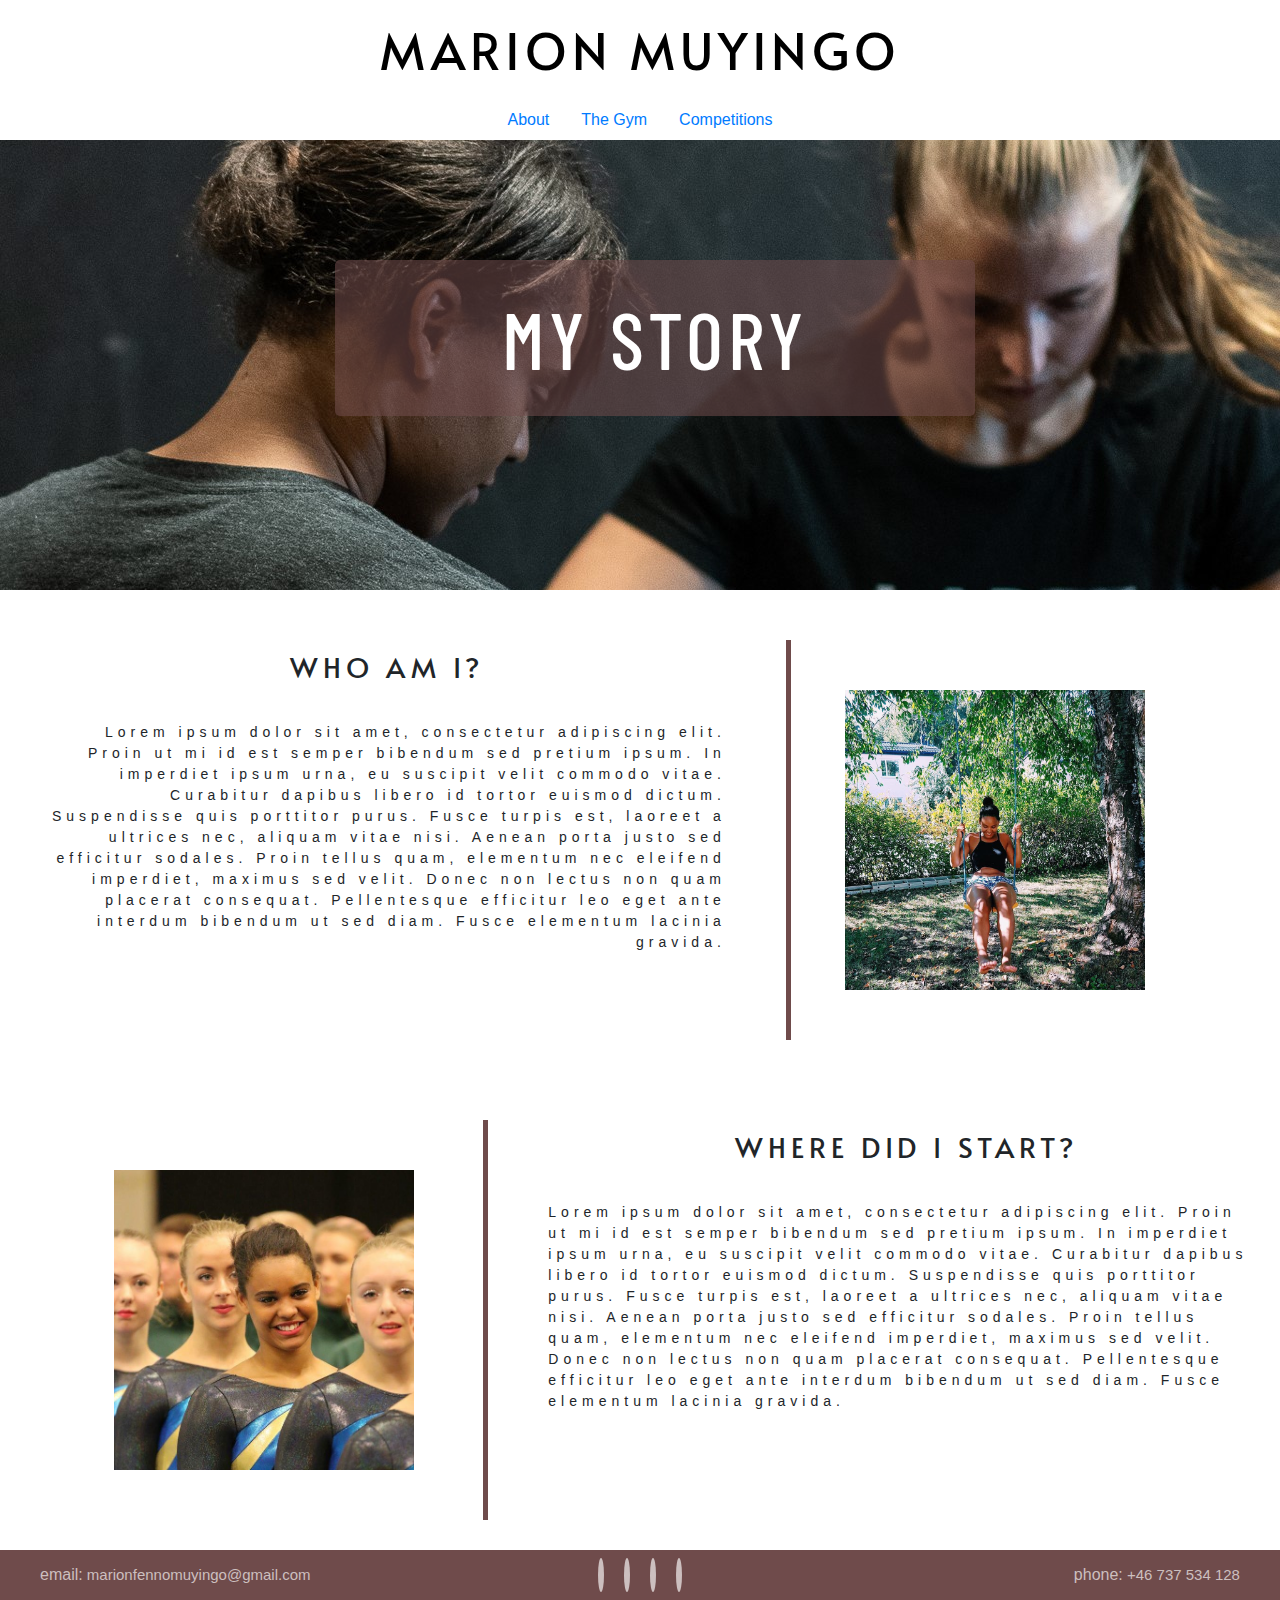
==== about.html @ b0127d78 "added pages, updated header and footer, added content in about page" ====
<!DOCTYPE html>
<html lang="en">
<head>
    <meta charset="UTF-8">
    <meta name="viewport" content="width=device-width, initial-scale=1.0">
    <link rel="stylesheet" href="https://stackpath.bootstrapcdn.com/bootstrap/4.5.2/css/bootstrap.min.css" integrity="sha384-JcKb8q3iqJ61gNV9KGb8thSsNjpSL0n8PARn9HuZOnIxN0hoP+VmmDGMN5t9UJ0Z" crossorigin="anonymous">
    <script src="https://stackpath.bootstrapcdn.com/bootstrap/4.5.2/js/bootstrap.min.js" integrity="sha384-B4gt1jrGC7Jh4AgTPSdUtOBvfO8shuf57BaghqFfPlYxofvL8/KUEfYiJOMMV+rV" crossorigin="anonymous"></script>
    <link rel="stylesheet" href="https://use.fontawesome.com/releases/v5.14.0/css/all.css" integrity="sha384-HzLeBuhoNPvSl5KYnjx0BT+WB0QEEqLprO+NBkkk5gbc67FTaL7XIGa2w1L0Xbgc" crossorigin="anonymous">

    <link rel="stylesheet" href="assets/css/style.css" type="text/css">

    <title>Marion Muyingo</title>
</head>
<body>
    
    <header>

        <div class="logo uppercase">
            <h1> 
                <a href="index.html">
                    Marion Muyingo
                </a>
            </h1>
        </div>

        <ul class="nav justify-content-center">
            <li class="nav-item">
                <a class="nav-link active" href="about.html">About</a>
            </li>
            <li class="nav-item">
                <a class="nav-link" href="gym.html">The Gym</a>
            </li>
            <li class="nav-item">
                <a class="nav-link" href="competitions.html">Competitions</a>
            </li>
        </ul>


    </header>

    <section>
        <div class="container-fluid container-start container-sub-page">
            <div class="row">
                <div class="col-12">
                    <section class="sub-page-heading-section">
                        <h1 class="uppercase sub-page-heading">My Story</h1>
                    </section>
                </div>
            </div>
        </div>
    </section>


    <section>
        <div class="container-fluid">
            <div class="row top-row">
                <div class="col-md-7 about-text-top">
                    <h3 class="uppercase">Who am I?</h3>
                    <p>
                        Lorem ipsum dolor sit amet, consectetur adipiscing elit. 
                        Proin ut mi id est semper bibendum sed pretium ipsum. In 
                        imperdiet ipsum urna, eu suscipit velit commodo vitae. 
                        Curabitur dapibus libero id tortor euismod dictum. Suspendisse 
                        quis porttitor purus. Fusce turpis est, laoreet a ultrices nec, 
                        aliquam vitae nisi. Aenean porta justo sed efficitur sodales. 
                        Proin tellus quam, elementum nec eleifend imperdiet, maximus sed 
                        velit. Donec non lectus non quam placerat consequat. Pellentesque 
                        efficitur leo eget ante interdum bibendum ut sed diam. 
                        Fusce elementum lacinia gravida.
                    </p>
                </div>
                <div class="col-md-5 about-pic-container-top">
                        <div class="about-picture-top">
                    </div>
                </div>
            </div>
            <div class="row">
                <div class="col-md-5">
                    <div class="about-picture-middle">
                    </div>
                </div>
                <div class="col-md-7 about-text-middle">
                    <h3 class="uppercase">Where did I start?</h3>
                    <p>
                        Lorem ipsum dolor sit amet, consectetur adipiscing elit. 
                        Proin ut mi id est semper bibendum sed pretium ipsum. In 
                        imperdiet ipsum urna, eu suscipit velit commodo vitae. 
                        Curabitur dapibus libero id tortor euismod dictum. Suspendisse 
                        quis porttitor purus. Fusce turpis est, laoreet a ultrices nec, 
                        aliquam vitae nisi. Aenean porta justo sed efficitur sodales. 
                        Proin tellus quam, elementum nec eleifend imperdiet, maximus sed 
                        velit. Donec non lectus non quam placerat consequat. Pellentesque 
                        efficitur leo eget ante interdum bibendum ut sed diam. 
                        Fusce elementum lacinia gravida.
                    </p>
                </div>
            </div>
        </div>
    </section>

   <footer class="container-fluid container-footer">
        <div class="row">
            <div class="col-md-4 footer-email">
                <h6 class="inline-footer-text">email:</h6>
                <p class="inline-footer-text">marionfennomuyingo@gmail.com</p>
            </div>
            <div class="col-md-4 social-links">
                <ul class="list-inline">
                    <li class="list-inline-item">
                        <a href="" target="_blank">
                            <i class="fab fa-facebook-f"></i>
                        </a>
                    </li>
                    <li class="list-inline-item">
                        <a href="" target="_blank">
                            <i class="fab fa-instagram"></i>
                        </a>
                    </li>
                    <li class="list-inline-item">
                        <a href="" target="_blank">
                            <i class="fab fa-twitter"></i>
                        </a>
                    </li>
                    <li class="list-inline-item">
                        <a href="" target="_blank">
                            <i class="fab fa-linkedin-in"></i>
                        </a>
                    </li>
                </ul>

            </div>
            <div class="col-md-4 footer-phone">
                <h6 class="inline-footer-text">phone:</h6>
                <p class="inline-footer-text">+46 737 534 128</p>
            </div>
        </div>
    </footer>

</body>
</html>
---- assets/css/style.css ----
@import url('https://fonts.googleapis.com/css2?family=Alata&family=Barlow+Condensed&display=swap');

body {
    margin: 0;
    padding: 0;
}

/*--------------------Header------------*/

header {
    width: 100%
}

.logo h1 {
    font-size: 50px;
    font-family: "Alata", sans-serif;
    text-align: center;
    margin: 20px 0;
    letter-spacing: 5px;
}

.logo a {
    text-decoration: none;
    color: #000;
}

.uppercase {
    text-transform: uppercase;
}

/*---------------------Head Picture-------------*/

.container-start {
    height: 450px;
    background: url(../images/pt-marion-kopia.jpg)center fixed;
}

/*----------------------Start page text-----------*/

.text-container {
    width: 100%;
    display: block;
    margin-bottom: 30px;
}

.introducion-heading {
    font-family: "Barlow Condensed", sans-serif;
    font-weight: 500;
}

.introducion-heading a {
    text-decoration: none;
}

.introducion-column-1,
.introducion-column-2,
.introducion-column-3 {
    padding-left: 60px;
    padding-top: 40px;
}

/*-----------------Sub page heading--------*/

.container-sub-page {
    width: 100%;
    height: 450px;
    position: relative;
}

.sub-page-heading {
    color: #fff;
    padding: 30px 50px;
    background-color: #714c4c8c;
    width: 50%;
    text-align: center;
    margin-left: 25%;   
    position: absolute;
    top: 120px;
    border-radius: 5px;
}

.sub-page-heading-section h1 {
    font-family: "Barlow Condensed", sans-serif;
    font-size: 500%;
    font-weight: 500;
    letter-spacing: 5px;
    
}

/*--------------------About---------------*/

.top-row {
    margin: 20px;
}

.about-picture-top,
.about-picture-middle {
    height: 400px;
    margin: 30px;
}

.about-picture-top {
    background: url(../images/marion-gunga.jpg)center center no-repeat;
    background-size: 300px 300px;
    border-left: solid #6f4b4b 5px;
}

.about-picture-middle {
    background: url(../images/marion-gymnastik.jpg) center center no-repeat;
    background-size: 300px 300px;
    border-right: solid #6f4b4b 5px;
}

.about-text-top,
.about-text-middle {
    text-align: center;
    padding-top: 40px;
    font-family: "Alata", sans-serif;
    letter-spacing: 5px;
    font-size: 130%;
}

.about-text-top p,
.about-text-middle p {
    font-family: sans-serif;
    font-size: 14px;
    padding-top: 30px;
}

.about-text-top p {
    text-align: right;
}

.about-text-middle p {
    text-align: left;
}

/*--------------------Footer---------------*/

.container-footer {
    height: 50px;
    background-color: #6f4b4b;
}

.footer-email,
.footer-phone {
    display: block;
    line-height: 50px;
    font-size: 15px;
    color: #ccbfbf;
}

.inline-footer-text {
    display: inline;
}

.footer-email {
    padding-left: 40px;
}

.footer-phone {
    text-align: right;
    padding-right: 40px;
}

.social-links {
    text-align: center;
}

.list-inline {
    font-size: 25px;
    line-height: 50px;
    letter-spacing: 5px;
    margin-bottom: 0;
}

.list-inline-item i {
    width: 30px;
    height: 30px;
    padding: 3px;
    border-radius: 50%;
    background-color: #ccbfbf;
}
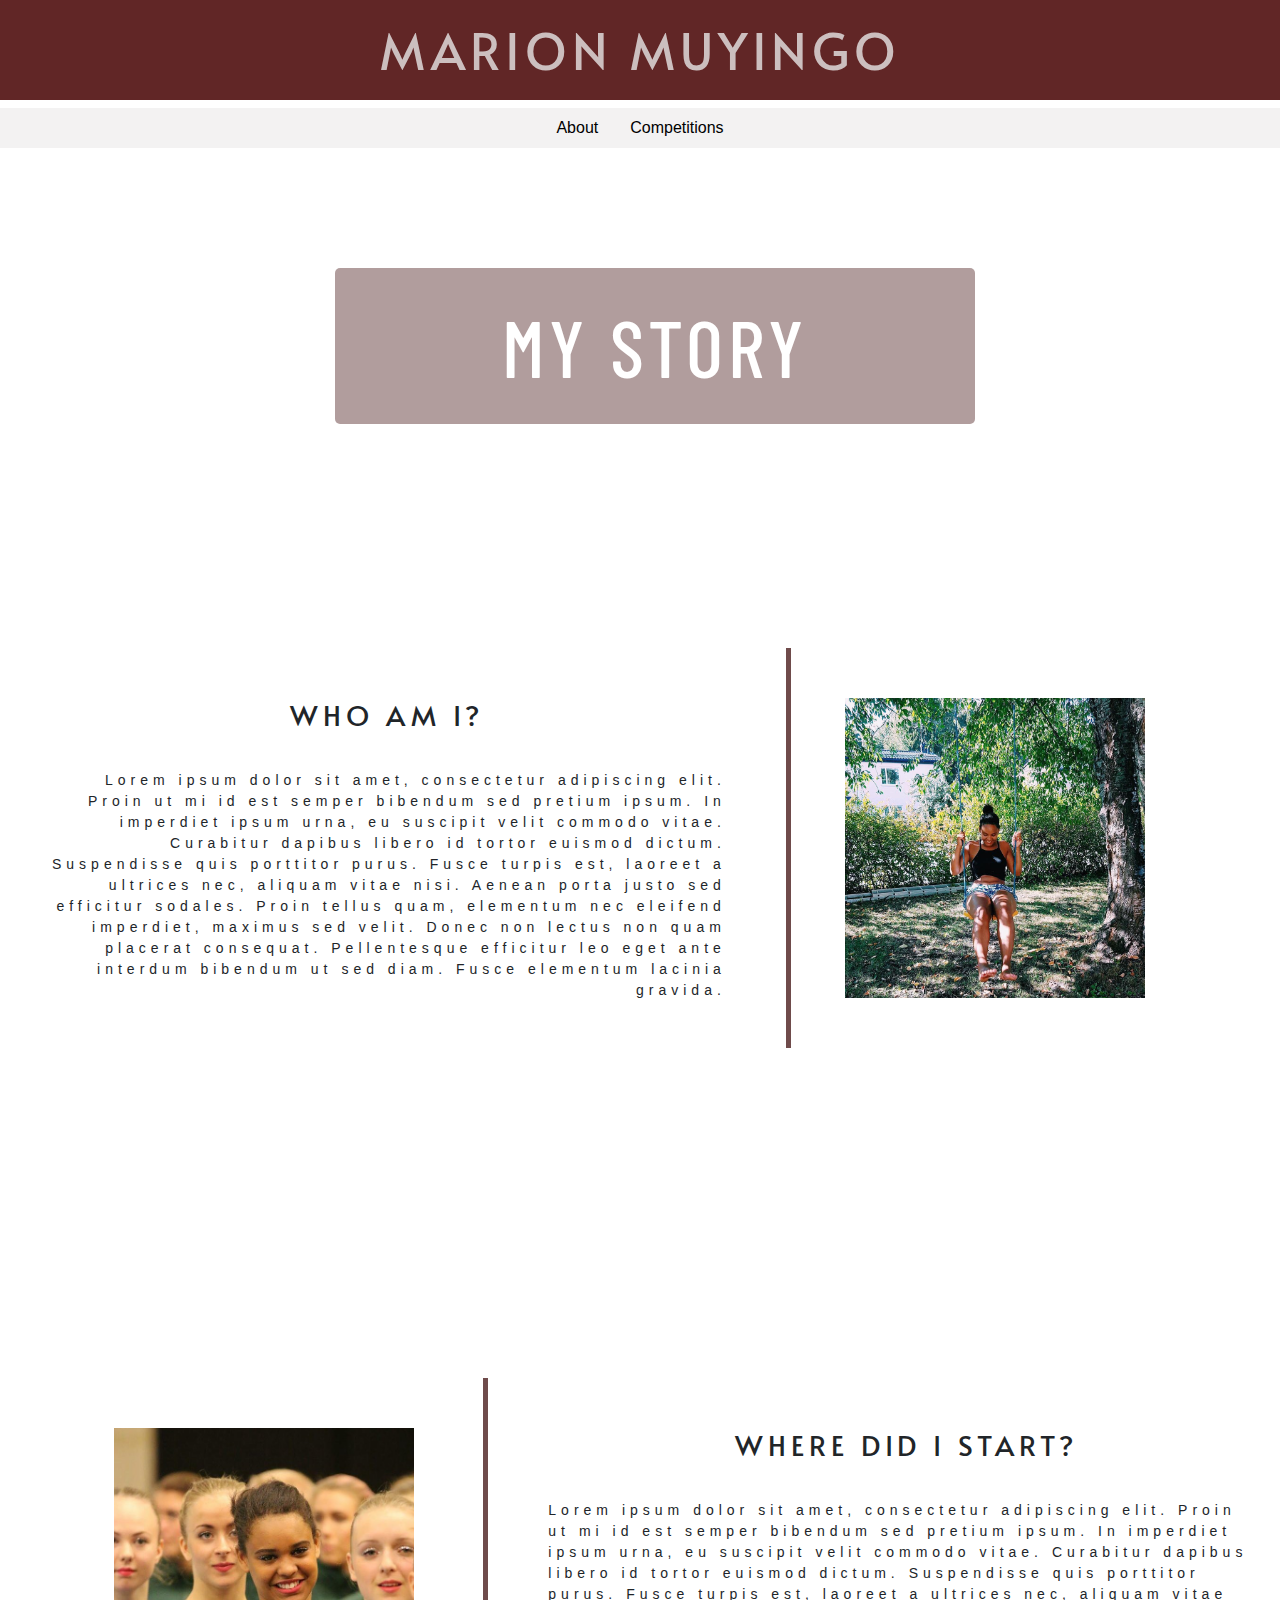
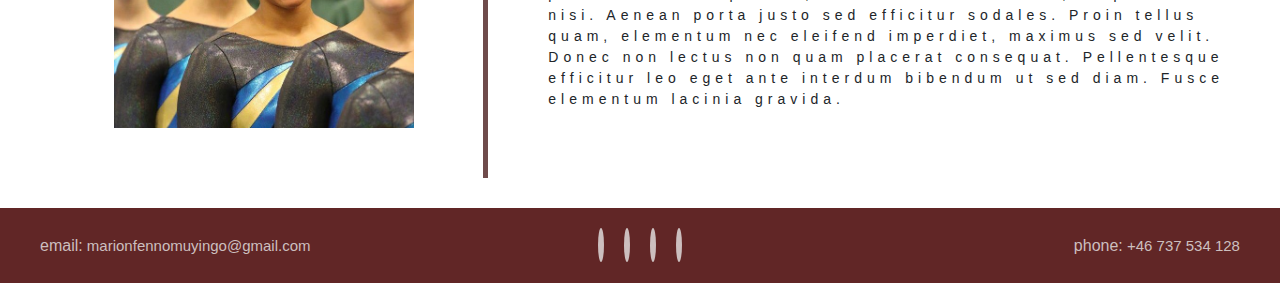
==== commit c0177e51: "modified page overall styling and footer and added contact form" ====
--- a/about.html
+++ b/about.html
@@ -23,23 +23,23 @@
             </h1>
         </div>
 
+        <div class="nav-color">
         <ul class="nav justify-content-center">
             <li class="nav-item">
                 <a class="nav-link active" href="about.html">About</a>
             </li>
-            <li class="nav-item">
-                <a class="nav-link" href="gym.html">The Gym</a>
-            </li>
+       
             <li class="nav-item">
                 <a class="nav-link" href="competitions.html">Competitions</a>
             </li>
         </ul>
+        </div>
 
 
     </header>
 
     <section>
-        <div class="container-fluid container-start container-sub-page">
+        <div class="container-fluid container-start-about container-sub-page">
             <div class="row">
                 <div class="col-12">
                     <section class="sub-page-heading-section">
@@ -74,6 +74,19 @@
                     </div>
                 </div>
             </div>
+
+        <section>
+        <div class="container-fluid container-about-second">
+            <div class="row">
+                <div class="col-12">
+                    <section class="start-text">
+                        
+                    </section>
+                </div>
+            </div>
+        </div>
+    </section>
+
             <div class="row">
                 <div class="col-md-5">
                     <div class="about-picture-middle">
--- a/assets/css/style.css
+++ b/assets/css/style.css
@@ -15,37 +15,86 @@
     font-size: 50px;
     font-family: "Alata", sans-serif;
     text-align: center;
-    margin: 20px 0;
-    letter-spacing: 5px;
+    padding: 20px 0;
+    letter-spacing: 5px;
+    background-color: #612626;
 }
 
 .logo a {
     text-decoration: none;
-    color: #000;
+    color: #ccbfbf;
 }
 
 .uppercase {
     text-transform: uppercase;
 }
 
+.nav-color {
+    background-color: #f3f2f2;
+}
+
+.nav-item a,
+.introducion-heading a {
+    color: #000;
+}
+
+.nav-item a:hover,
+.introducion-heading a:hover {
+    color: #716f6f;
+}
+
 /*---------------------Head Picture-------------*/
 
 .container-start {
     height: 450px;
     background: url(../images/pt-marion-kopia.jpg)center fixed;
 }
+
+.container-start-second {
+    height: 250px;
+    background: url(../images/pt-marion-kopia.jpg)center fixed;
+}
+
+.container-start-about {
+    height: 450px;
+    background: url(../images/coach.jpg)center fixed;
+}
+
+.container-about-second {
+    height: 250px;
+    background: url(../images/coach.jpg)center fixed;
+}
+
+.container-start-comp {
+    height: 450px;
+    background: url(../images/lyft.jpg)center fixed;
+}
+
+.container-comp-second {
+    height: 250px;
+    background: url(../images/lyft.jpg)center fixed;
+}
+
+.container-start-gym {
+    height: 450px;
+    background: url(../images/cs-hjalpen.jpg)center top fixed;
+}
+
 
 /*----------------------Start page text-----------*/
 
 .text-container {
     width: 100%;
     display: block;
-    margin-bottom: 30px;
+    margin-bottom: 100px;
+    margin-top: 40px;
 }
 
 .introducion-heading {
     font-family: "Barlow Condensed", sans-serif;
     font-weight: 500;
+    text-align: center;
+    font-size: 45px;
 }
 
 .introducion-heading a {
@@ -59,6 +108,27 @@
     padding-top: 40px;
 }
 
+/*----------------------Contact form-----------*/
+
+.contact-form {
+    width: 50%;
+    margin-left: 25%;
+    margin-right: 25;
+    margin-top: 100px;
+    margin-bottom: 100px;
+}
+
+.form-heading {
+    font-family: "Barlow Condensed", sans-serif;
+    text-align: center;
+    font-size: 45px;
+}
+
+.submit-button {
+    background-color: #bbb6b6;
+}
+
+
 /*-----------------Sub page heading--------*/
 
 .container-sub-page {
@@ -112,12 +182,13 @@
 }
 
 .about-text-top,
-.about-text-middle {
-    text-align: center;
-    padding-top: 40px;
+.about-text-middle,
+.comp-heading {
+    font-size: 30px;
+    text-align: center;
+    padding-top: 80px;
     font-family: "Alata", sans-serif;
     letter-spacing: 5px;
-    font-size: 130%;
 }
 
 .about-text-top p,
@@ -135,17 +206,46 @@
     text-align: left;
 }
 
+
+/*--------------------Competition---------------*/
+
+.comp-cross-table,
+.comp-gym-table {
+    font-family: sans-serif;
+    text-align: left;
+    font-size: 14px;
+}
+
+.comp-picture-top,
+.comp-picture-middle {
+    height: 400px;
+    margin: 30px;
+}
+
+.comp-picture-top {
+    background: url(../images/marion-crossfit.jpg)center center no-repeat;
+    background-size: 300px 300px;
+    border-left: solid #6f4b4b 5px;
+}
+
+.comp-picture-middle {
+    background: url(../images/comp-gymn.jpg) center center no-repeat;
+    background-size: 300px 300px;
+    border-right: solid #6f4b4b 5px;
+}
+ 
+
 /*--------------------Footer---------------*/
 
 .container-footer {
-    height: 50px;
-    background-color: #6f4b4b;
+    height: 75px;
+    background-color: #612626;
 }
 
 .footer-email,
 .footer-phone {
     display: block;
-    line-height: 50px;
+    line-height: 75px;
     font-size: 15px;
     color: #ccbfbf;
 }
@@ -169,7 +269,7 @@
 
 .list-inline {
     font-size: 25px;
-    line-height: 50px;
+    line-height: 75px;
     letter-spacing: 5px;
     margin-bottom: 0;
 }
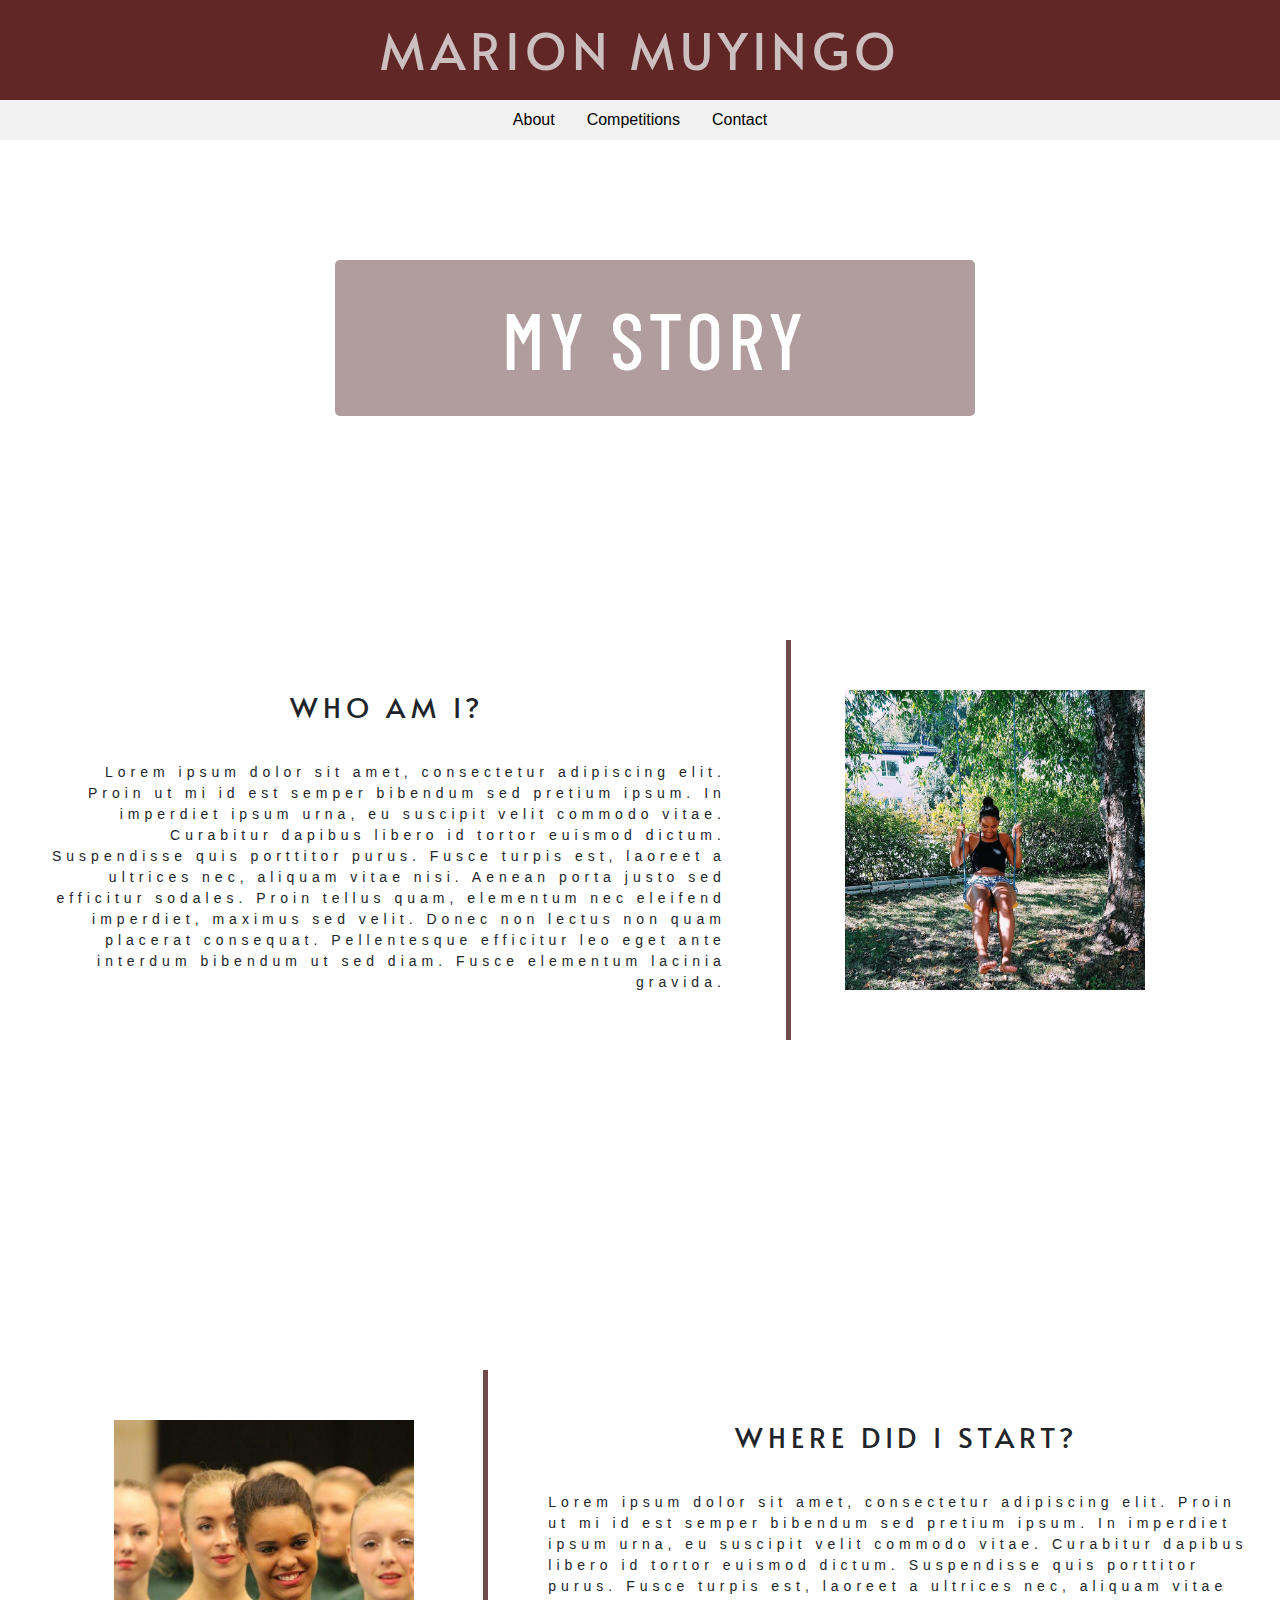
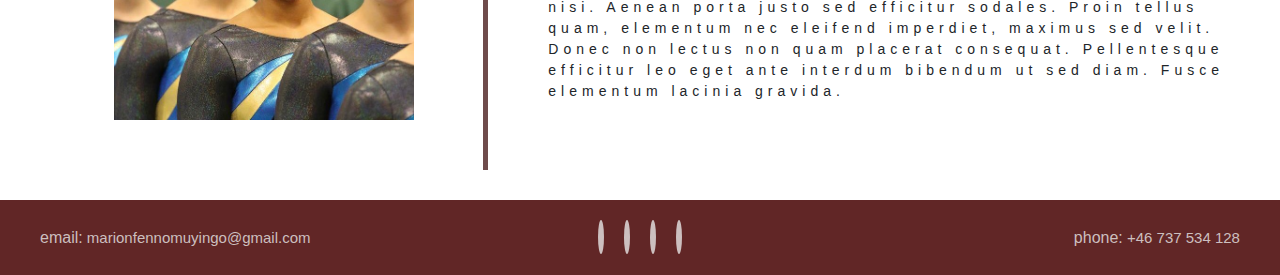
==== commit 3e22816e: "updated navbar and a few smaller style changes" ====
--- a/about.html
+++ b/about.html
@@ -31,6 +31,10 @@
        
             <li class="nav-item">
                 <a class="nav-link" href="competitions.html">Competitions</a>
+            </li>
+
+            <li class="nav-item">
+                <a class="nav-link" href="index.html#contact-link">Contact</a>
             </li>
         </ul>
         </div>
--- a/assets/css/style.css
+++ b/assets/css/style.css
@@ -18,6 +18,7 @@
     padding: 20px 0;
     letter-spacing: 5px;
     background-color: #612626;
+    margin-bottom: 0;
 }
 
 .logo a {
@@ -281,3 +282,6 @@
     border-radius: 50%;
     background-color: #ccbfbf;
 }
+
+/*----------------------Media-----------*/
+
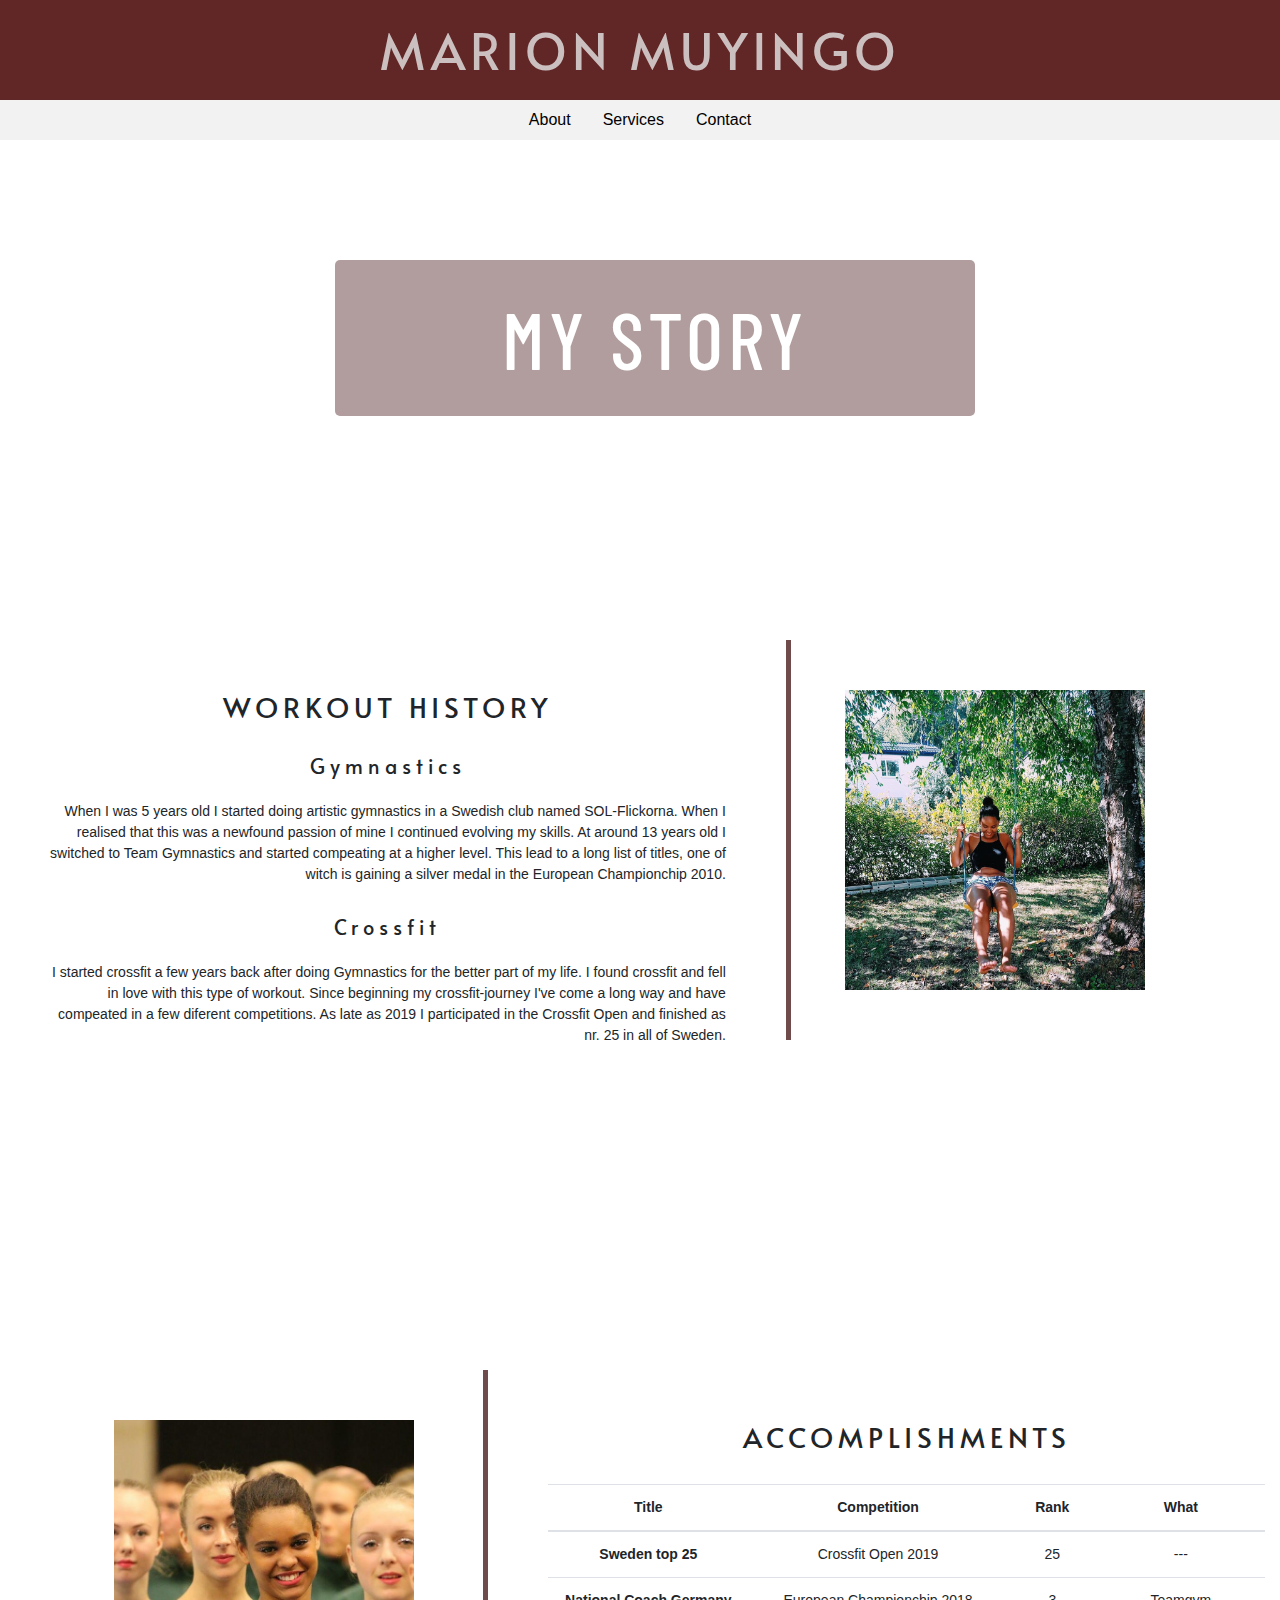
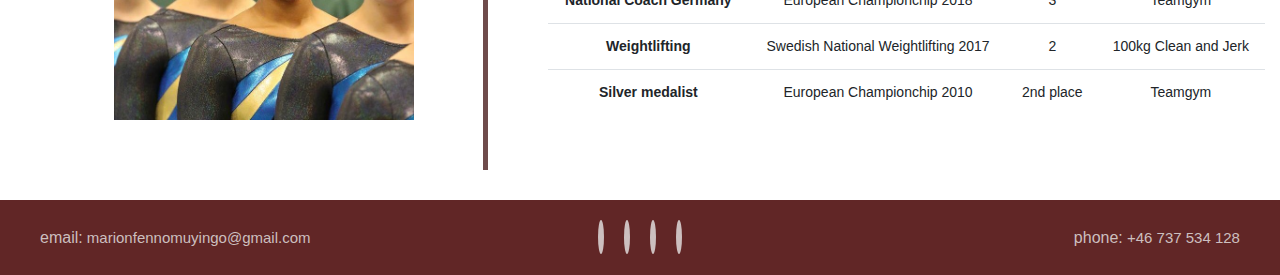
==== commit 3914de72: "changed content in about.html and modified structure for page. Added accomplishment list" ====
--- a/about.html
+++ b/about.html
@@ -30,7 +30,7 @@
             </li>
        
             <li class="nav-item">
-                <a class="nav-link" href="competitions.html">Competitions</a>
+                <a class="nav-link" href="services.html">Services</a>
             </li>
 
             <li class="nav-item">
@@ -59,19 +59,27 @@
         <div class="container-fluid">
             <div class="row top-row">
                 <div class="col-md-7 about-text-top">
-                    <h3 class="uppercase">Who am I?</h3>
-                    <p>
-                        Lorem ipsum dolor sit amet, consectetur adipiscing elit. 
-                        Proin ut mi id est semper bibendum sed pretium ipsum. In 
-                        imperdiet ipsum urna, eu suscipit velit commodo vitae. 
-                        Curabitur dapibus libero id tortor euismod dictum. Suspendisse 
-                        quis porttitor purus. Fusce turpis est, laoreet a ultrices nec, 
-                        aliquam vitae nisi. Aenean porta justo sed efficitur sodales. 
-                        Proin tellus quam, elementum nec eleifend imperdiet, maximus sed 
-                        velit. Donec non lectus non quam placerat consequat. Pellentesque 
-                        efficitur leo eget ante interdum bibendum ut sed diam. 
-                        Fusce elementum lacinia gravida.
+                    <h3 class="uppercase">Workout history</h3>
+                    <div> 
+                    <h5 class="about-sub-heading">Gymnastics</h5>
+                    <p class="about-text-paragraph-top">
+                        When I was 5 years old I started doing artistic gymnastics 
+                        in a Swedish club named SOL-Flickorna. When I realised that this 
+                        was a newfound passion of mine I continued evolving my skills. 
+                        At around 13 years old I switched to Team Gymnastics and started 
+                        compeating at a higher level. This lead to a long list of titles, one 
+                        of witch is gaining a silver medal in the European Championchip 2010. 
                     </p>
+                    <h5 class="about-sub-heading">Crossfit</h5>
+                    <p class="about-text-paragraph-top">
+                        I started crossfit a few years back after doing Gymnastics 
+                        for the better part of my life. I found crossfit and fell 
+                        in love with this type of workout. Since beginning my crossfit-journey
+                        I've come a long way and have compeated in a few diferent competitions. 
+                        As late as 2019 I participated in the Crossfit Open and finished as 
+                        nr. 25 in all of Sweden.
+                    </p> 
+                    </div>
                 </div>
                 <div class="col-md-5 about-pic-container-top">
                         <div class="about-picture-top">
@@ -97,19 +105,44 @@
                     </div>
                 </div>
                 <div class="col-md-7 about-text-middle">
-                    <h3 class="uppercase">Where did I start?</h3>
-                    <p>
-                        Lorem ipsum dolor sit amet, consectetur adipiscing elit. 
-                        Proin ut mi id est semper bibendum sed pretium ipsum. In 
-                        imperdiet ipsum urna, eu suscipit velit commodo vitae. 
-                        Curabitur dapibus libero id tortor euismod dictum. Suspendisse 
-                        quis porttitor purus. Fusce turpis est, laoreet a ultrices nec, 
-                        aliquam vitae nisi. Aenean porta justo sed efficitur sodales. 
-                        Proin tellus quam, elementum nec eleifend imperdiet, maximus sed 
-                        velit. Donec non lectus non quam placerat consequat. Pellentesque 
-                        efficitur leo eget ante interdum bibendum ut sed diam. 
-                        Fusce elementum lacinia gravida.
-                    </p>
+                    <h3 class="uppercase">Accomplishments</h3>
+                        <table class="table table-hover about-acc-table">
+                            <thead>
+                                <tr>
+                                    <th scope="col">Title</th>
+                                    <th scope="col">Competition</th>
+                                    <th scope="col">Rank</th>
+                                    <th scope="col">What</th>
+                                </tr>
+                            </thead>
+                                <tbody>
+                                    
+                                    <tr>
+                                    <th scope="row">Sweden top 25</th>
+                                        <td>Crossfit Open 2019</td>
+                                        <td>25</td>
+                                        <td>---</td>
+                                    </tr>
+                                    <tr>
+                                    <th scope="row">National Coach Germany</th>
+                                        <td>European Championchip 2018</td>
+                                        <td>3</td>
+                                        <td>Teamgym</td>
+                                    </tr>
+                                    <tr>
+                                    <th scope="row">Weightlifting</th>
+                                        <td>Swedish National Weightlifting 2017</td>
+                                        <td>2</td>
+                                        <td>100kg Clean and Jerk</td>
+                                    </tr>
+                                    <tr>
+                                    <th scope="row">Silver medalist</th>
+                                        <td>European Championchip 2010</td>
+                                        <td>2nd place</td>
+                                        <td>Teamgym</td>
+                                    </tr>
+                                </tbody>
+                        </table>
                 </div>
             </div>
         </div>
--- a/assets/css/style.css
+++ b/assets/css/style.css
@@ -164,22 +164,33 @@
     margin: 20px;
 }
 
+.about-sub-heading {
+    margin-top: 30px;
+}
+
+.about-picture-top {
+    background: url(../images/marion-gunga.jpg)center center no-repeat;
+    background-size: 300px 300px;
+    border-left: solid #6f4b4b 5px;
+}
+
+.about-picture-middle {
+    background: url(../images/marion-gymnastik.jpg) center center no-repeat;
+    background-size: 300px 300px;
+    border-right: solid #6f4b4b 5px;
+}
+
+.about-acc-table {
+    margin-top: 30px;
+}
+
+/*--------------------About & Services overall structure---------------*/
 .about-picture-top,
-.about-picture-middle {
+.about-picture-middle,
+.comp-picture-top,
+.comp-picture-middle {
     height: 400px;
     margin: 30px;
-}
-
-.about-picture-top {
-    background: url(../images/marion-gunga.jpg)center center no-repeat;
-    background-size: 300px 300px;
-    border-left: solid #6f4b4b 5px;
-}
-
-.about-picture-middle {
-    background: url(../images/marion-gymnastik.jpg) center center no-repeat;
-    background-size: 300px 300px;
-    border-right: solid #6f4b4b 5px;
 }
 
 .about-text-top,
@@ -192,36 +203,27 @@
     letter-spacing: 5px;
 }
 
-.about-text-top p,
-.about-text-middle p {
+.about-text-paragraph-top,
+.about-text-paragraph-middle,
+.comp-cross-table,
+.comp-gym-table,
+.about-acc-table {
     font-family: sans-serif;
+    letter-spacing: 0;
     font-size: 14px;
-    padding-top: 30px;
-}
-
-.about-text-top p {
+    padding-top: 15px;
+}
+
+.about-text-paragraph-top {
     text-align: right;
 }
 
-.about-text-middle p {
+.about-text-paragraph-middle {
     text-align: left;
 }
 
 
-/*--------------------Competition---------------*/
-
-.comp-cross-table,
-.comp-gym-table {
-    font-family: sans-serif;
-    text-align: left;
-    font-size: 14px;
-}
-
-.comp-picture-top,
-.comp-picture-middle {
-    height: 400px;
-    margin: 30px;
-}
+/*--------------------Services---------------*/
 
 .comp-picture-top {
     background: url(../images/marion-crossfit.jpg)center center no-repeat;
